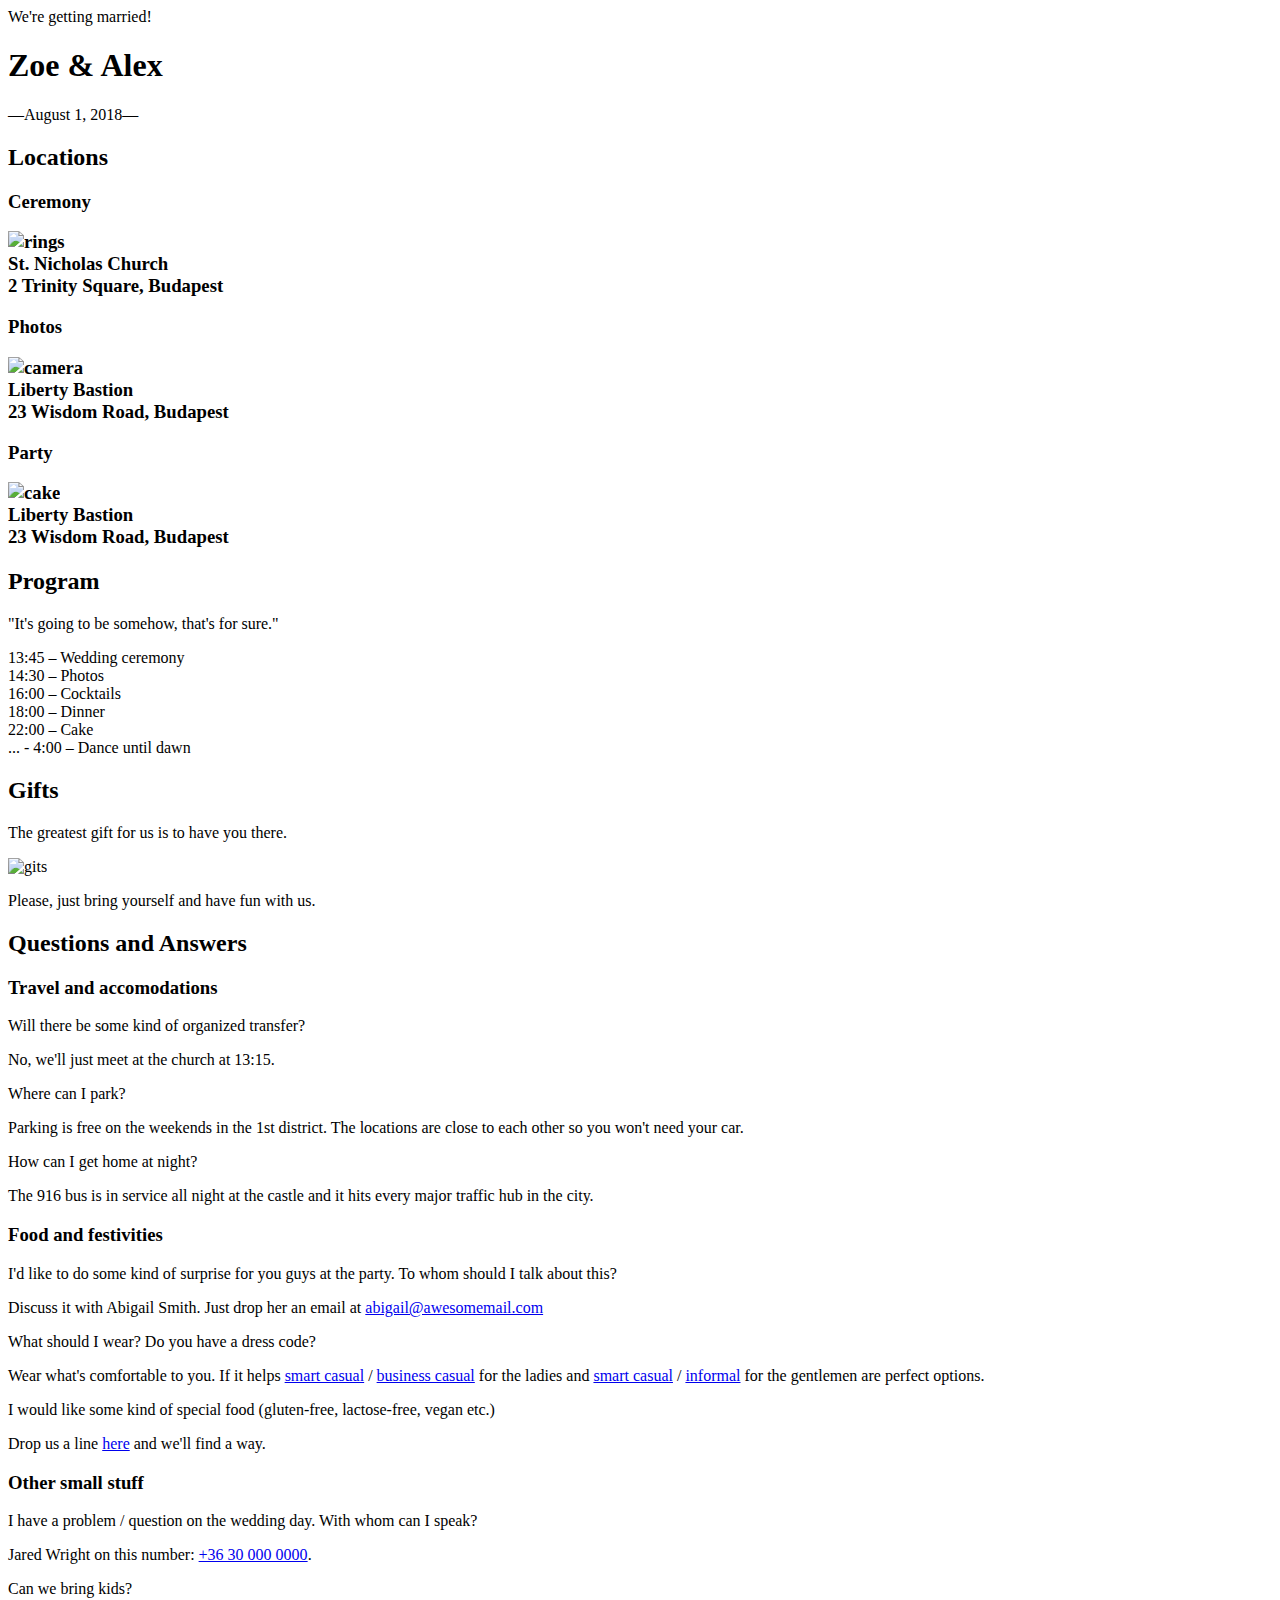
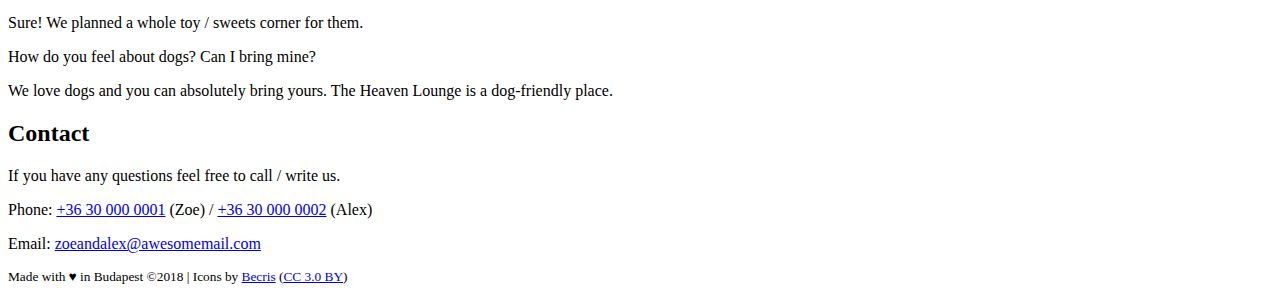
==== wedding_page_base.html @ 75daf419 "Add files via upload" ====
<!DOCTYPE html>
<html>
<head>
  <link rel="stylesheet" href="https://cdnjs.cloudflare.com/ajax/libs/meyer-reset/2.0/reset.css">
  <meta charset="utf-8">
  <meta name="viewport" content="width=device-width">
  <title>Zoe & Alex</title>
  <link rel="preconnect" href="https://fonts.googleapis.com">
  <link rel="preconnect" href="https://fonts.gstatic.com" crossorigin>
  <link href="https://fonts.googleapis.com/css2?family=Great+Vibes&family=Libre+Baskerville&family=Mulish:ital,wght@0,400;0,500;1,400&display=swap" rel="stylesheet">
  <link rel= "shortcut icon" type="image/x-icon"
  href= "https://i.imgur.com/c90SIor.png">
</head>
<body>
  <header id="cover">
    <div id="header_wrapper">
      <div class="tagline">We're getting married!</div>
      <h1>Zoe & Alex</h1>
      <div id="date">—August 1, 2018—</div>
    </div>
  </header>
  <main>
    <section id="locations">
      <h2>Locations</h2>
      <div class="locations_div">
        <h3>Ceremony<h3>
        <img src= "https://i.imgur.com/fa72e6f.png" alt="rings" class="pic">
        <div class="p">St. Nicholas Church</div>
        <div class="p">2 Trinity Square, Budapest</div>
      </div>
      <div class="locations_div">
        <h3>Photos<h3>
        <img src= "https://i.imgur.com/dZmMdLu.png" alt="camera" class="pic">
        <div class="p">Liberty Bastion</div>
        <div class="p">23 Wisdom Road, Budapest</div>
      </div>
      <div class="locations_div">
        <h3>Party<h3>
        <img src= "https://i.imgur.com/vAZptfh.png" alt="cake" class="pic">
        <div class="p">Liberty Bastion</div>
        <div class="p">23 Wisdom Road, Budapest</div>
      </div>
    </section>
    <section id="program">
      <div id="programs_wrapper">
      <h2>Program</h2>
      <p class="tagline">"It's going to be somehow, that's for sure."</p>
      <div id= "programs"> 13:45 – Wedding ceremony
        <br>14:30 – Photos
        <br>16:00 – Cocktails
        <br>18:00 – Dinner
        <br>22:00 – Cake
        <br> ... - 4:00 – Dance until dawn
      </div>
    </section>
    <section id="gifts">
      <h2>Gifts</h2>
      <p class="tagline">The greatest gift for us is to have you there.</p>
      <img src="https://i.imgur.com/Jvohzy8.png" alt="gits" class="pic">
      <p>Please, just bring yourself and have fun with us.</p>
    </section>
    <section id="faq">
      <h2>Questions and Answers</h2>
      <div class="faq_div">
        <h3>Travel and accomodations</h3>
        <p class="questions">Will there be some kind of organized transfer?</p>
        <p class="answers"> No, we'll just meet at the church at 13:15.</p>
        <p class="questions">Where can I park?</p>
        <p class="answers">Parking is free on the weekends in the 1st district. The locations are close to each other so you won't need your car.</p>
        <p class="questions">How can I get home at night?</p>
        <p class="answers">The 916 bus is in service all night at the castle and it hits every major traffic hub in the city.</p>
      </div>
      <div class="faq_div">
        <h3>Food and festivities</h3>
        <p class="questions">I'd like to do some kind of surprise for you guys at the party. To whom should I talk about this?</p>
        <p class="answers"> Discuss it with Abigail Smith. Just drop her an email at <a href="email:abigail@awesomemail.com" target="_blank">abigail@awesomemail.com</a></p>
        <p class="questions">What should I wear? Do you have a dress code?</p>
        <p class="answers">Wear what's comfortable to you. If it helps <a href="https://i.insider.com/53fb4c77eab8ea1c76ed5f4b?width=1000&format=jpeg&auto=webp" target="_blank">smart casual</a>  / <a href="https://i.insider.com/5ab95d3f7f0a831c008b4596?width=750&format=jpeg&auto=webp" target="_blank">business casual</a> for the ladies and <a href="https://i.insider.com/53fb4c77eab8ea1c76ed5f4b?width=1000&format=jpeg&auto=webp" target="_blank">smart casual</a> / <a href="https://w7.pngwing.com/pngs/984/201/png-transparent-fashion-hugo-boss-sportswear-model-winter-men-s-jeans-celebrities-blue-winter.png" target="_blank">informal</a> for the gentlemen are perfect options.</p>
        <p class="questions">I would like some kind of special food (gluten-free, lactose-free, vegan etc.)</p>
        <p class="answers">Drop us a line <a href="mailto:zoeandalex@awesomemail.com" target="_blank">here</a> and we'll find a way.</p>
      </div>
      <div class="faq_div">
        <h3>Other small stuff</h3>
        <p class="questions">I have a problem / question on the wedding day. With whom can I speak?</p>
        <p class="answers">Jared Wright on this number: <a href="tel:+36 30 000 1000" target="_blank">+36 30 000 0000</a>.</p>
        <p class="questions">Can we bring kids?</p>
        <p class="answers">Sure! We planned a whole toy / sweets corner for them.</p>
        <p class="questions">How do you feel about dogs? Can I bring mine?</p>
        <p class="answers">We love dogs and you can absolutely bring yours. The Heaven Lounge is a dog-friendly place.</p>
      </div>
    </section>
    <section id="contact">
      <h2>Contact</h2>
      <p>If you have any questions feel free to call / write us.</p>
      <p>Phone: 
        <a href="tel:+36 30 000 0001" target="_blank">+36 30 000 0001</a> (Zoe) /
        <a href="tel:+36 30 000 0002" target="_blank">+36 30 000 0002</a> (Alex)
      </p>
      <p>Email:
        <a href="mailto:zoeandalex@awesomemail.com" target="_blank">zoeandalex@awesomemail.com</a>
    </section>
    <footer>
      <small>
        <p>Made with ♥ in Budapest ©2018 | Icons by 
          <a href="http://www.flaticon.com/authors/becris" target="_blank">Becris</a> (<!--
       --><a href="https://creativecommons.org/licenses/by/3.0/" target="_blank">CC 3.0 BY</a>)
        </p>
      </small>
    </footer>      
  </main>
</body>
</html>
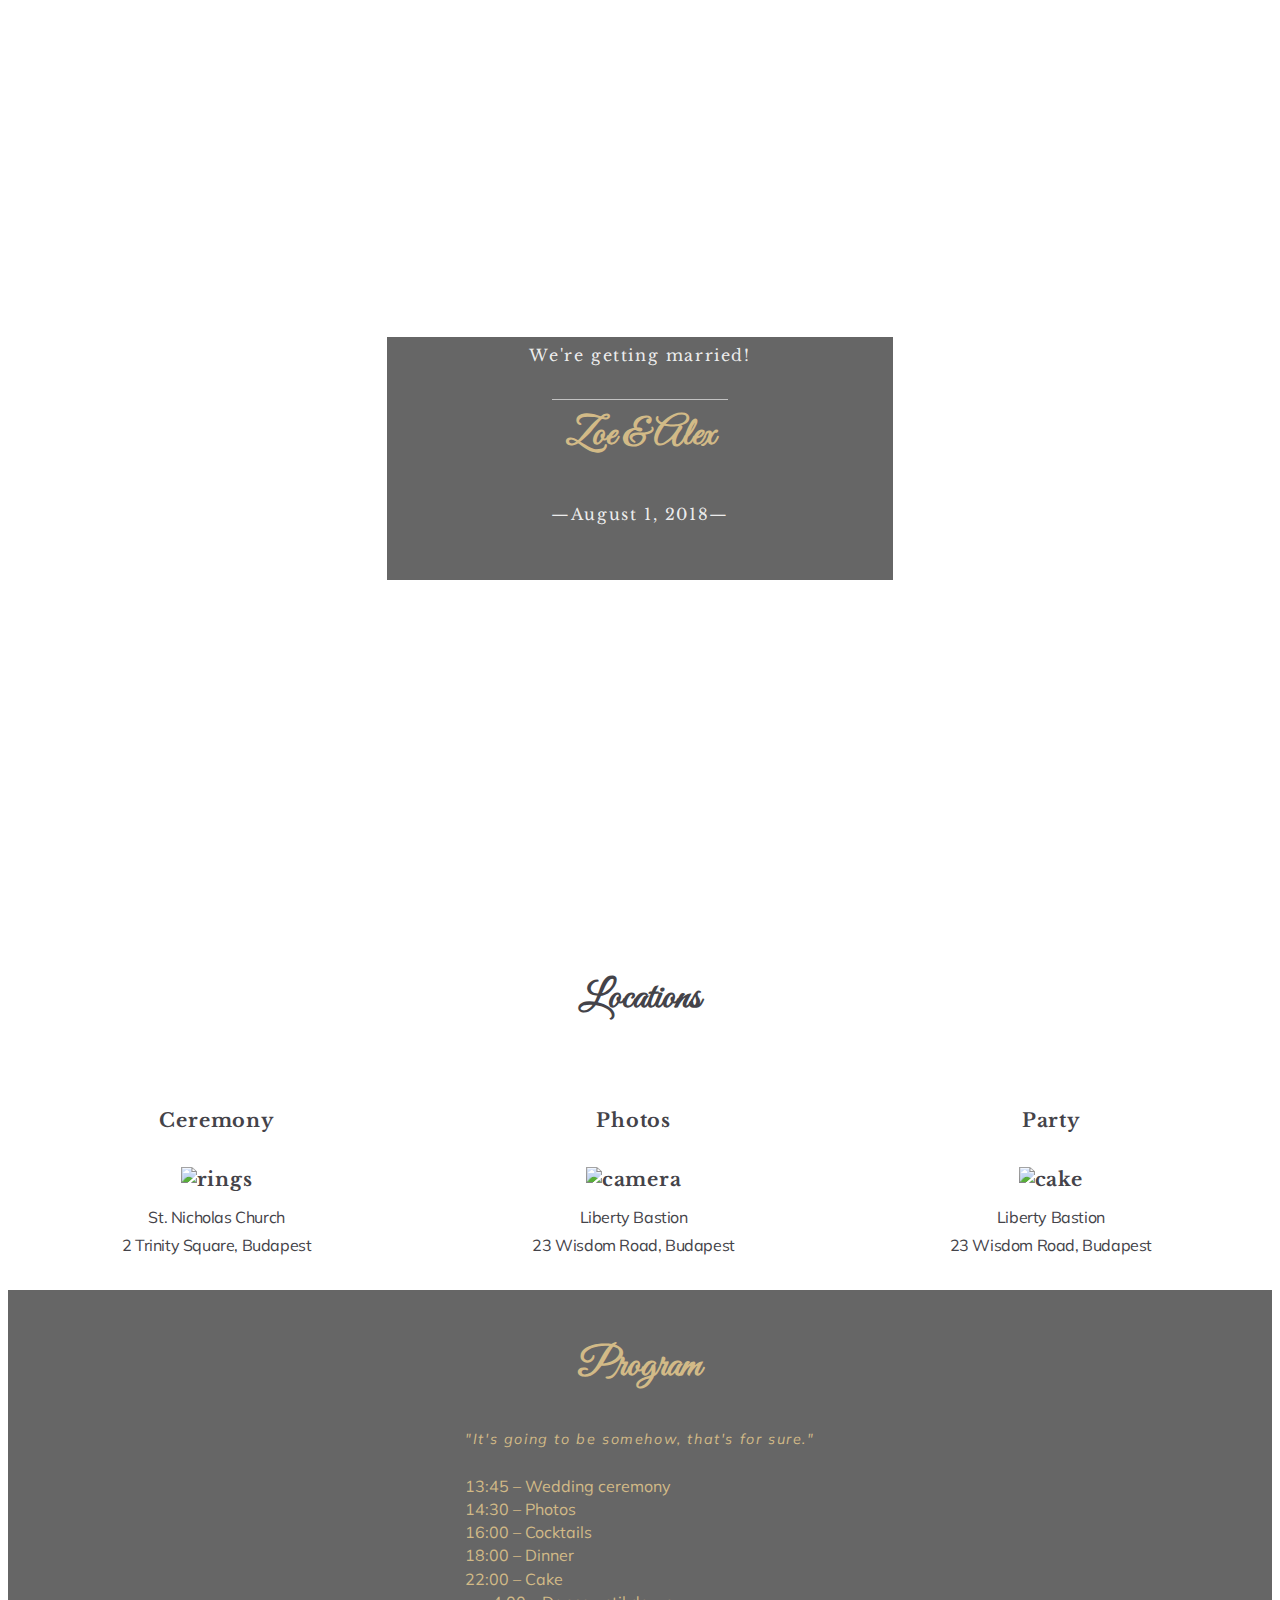
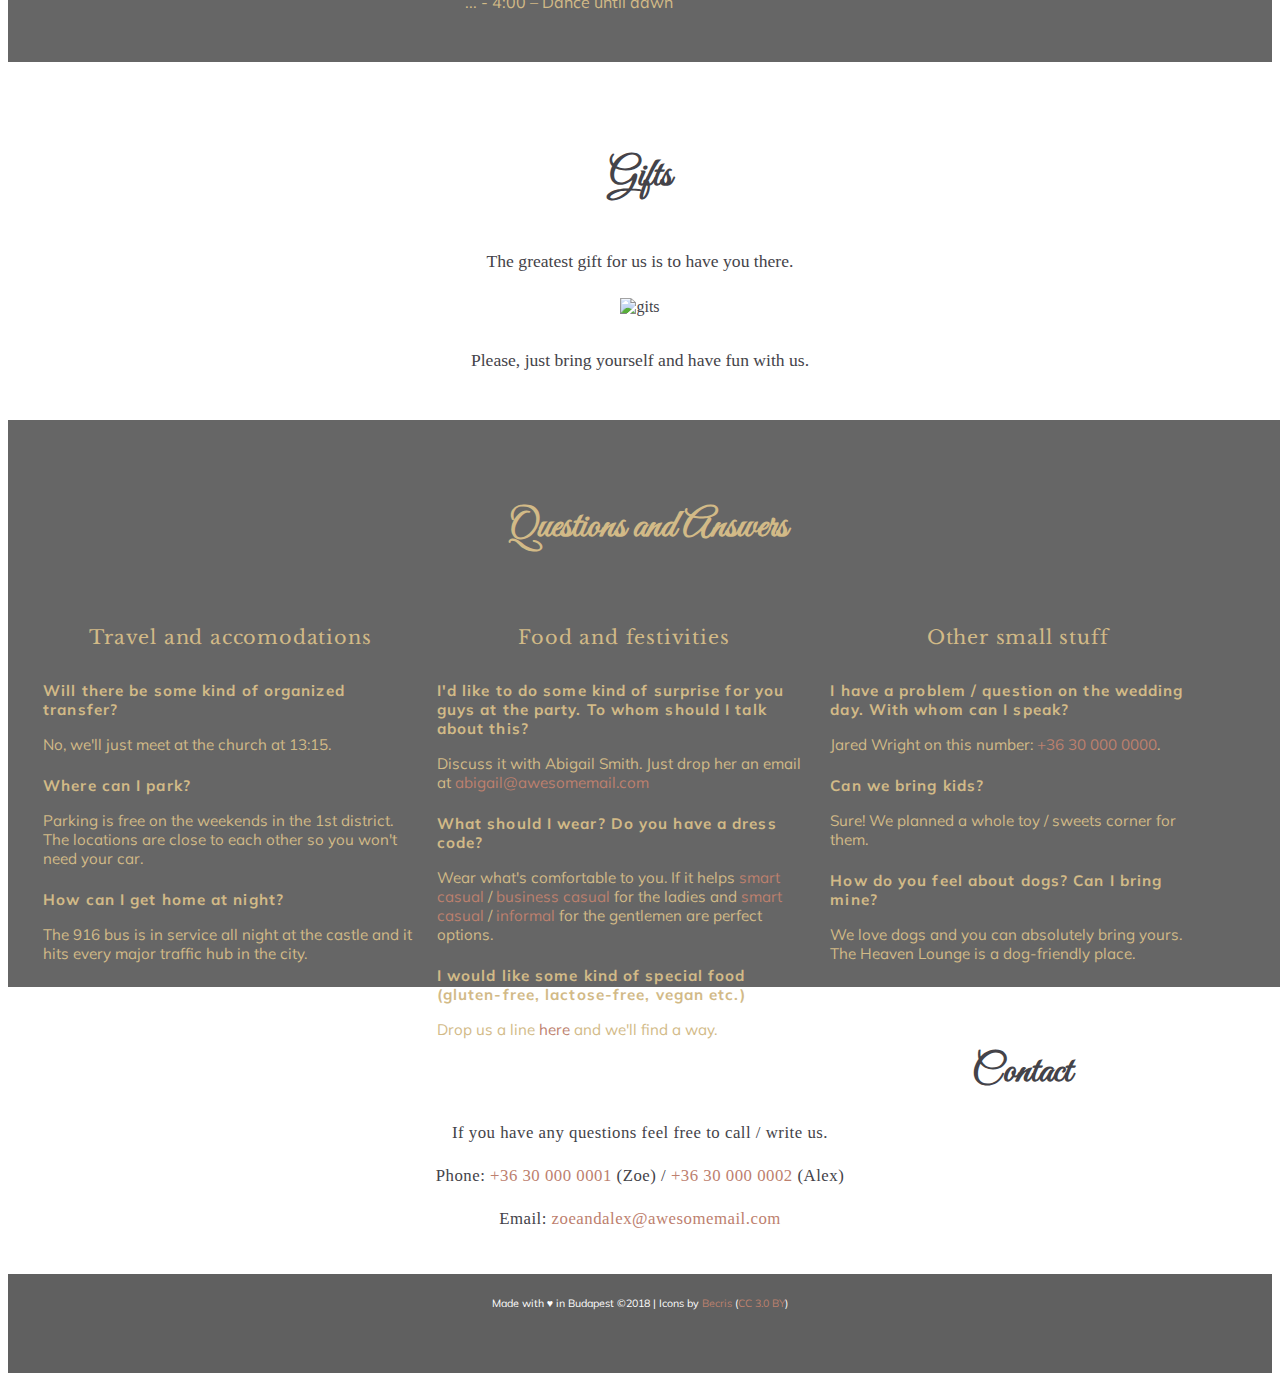
==== commit 1d5829b6: "Update wedding_page_base.html" ====
--- a/wedding_page_base.html
+++ b/wedding_page_base.html
@@ -1,7 +1,8 @@
 <!DOCTYPE html>
-<html>
+<html lang=en>
 <head>
   <link rel="stylesheet" href="https://cdnjs.cloudflare.com/ajax/libs/meyer-reset/2.0/reset.css">
+  <link rel="stylesheet" type="text/css" href="wedding_page_base.css">
   <meta charset="utf-8">
   <meta name="viewport" content="width=device-width">
   <title>Zoe & Alex</title>
--- a/wedding_page_base.css
+++ b/wedding_page_base.css
@@ -0,0 +1,255 @@
+* {
+  box-sizing: border-box;
+}
+body {
+  background: url("https://orange.codeberryschool.com/content/images/project-assets/wedding-landing-background.png") repeat;
+}
+a {
+  text-decoration: none;
+  color:#bd806e;
+}
+a:hover {
+color: #eda087;
+}
+h1, h2 {
+  font-family: "great vibes";
+}
+h1, #program, #faq {
+  color: #d2ba87;
+}
+body {
+  color: #444349;
+}
+/***  HEADER  ***/
+#cover {
+  background: url("https://orange.codeberryschool.com/content/images/project-assets/wedding-landing-cover.jpg") no-repeat 70%;
+  background-size: cover;
+  height: 100vh;
+  width: 100%;
+  display: flex;
+  text-align: center;
+  justify-content: center;
+  align-items: center;
+  
+}
+#header_wrapper {
+  background-color: hsla(100,0%,0%,.6);
+  height: 27%;
+  width: 100%;
+  color: hsla(0,0%,100%,.9);
+  font-family: "Libre Baskerville";
+}
+h1 {
+  display: inline-block;
+  font-size: 2.5rem;
+  width: 11rem;
+  border-top-style: solid;
+  border-width: 1.5px;
+  border-color: hsla(0,0%,100%,.6);
+  padding: 0.6rem;
+  font-size: 2.5rem;
+}
+.tagline, #date {
+  margin: 0.5rem 0rem 0.5rem;
+}
+.tagline, #date {
+  letter-spacing: 0.1rem;
+}
+
+@media (min-width: 640px) {
+  
+  #header_wrapper {
+    height: 27%;
+    width: 40%;
+  }
+}
+
+/***   LOCATIONS   ***/
+
+#locations {
+  font-family: 'mulish';
+  text-align: center;
+}
+.locations_div {
+  width: 100%;
+  position: relative;
+  text-align: center;
+}
+h2 {
+  font-size: 2.5rem;
+  padding: 2rem 1rem 1rem;
+  text-align: center;
+}
+h3 {
+  font-family: "Libre Baskerville";
+  font-size: 1.2rem;
+  font-weight: bold;
+  letter-spacing: .8px;
+  padding: .5rem;
+}
+.pic {
+  width: 5rem;
+  margin-bottom: 1rem;
+}
+#locations div {
+  font-family: 'mulish';
+  font-size: 1rem;
+  font-weight: normal;
+  padding: .5rem;
+  position: relative;
+}
+.locations_div::after {
+    content: "";
+    display: block;
+    height: 0.1875rem;
+    width: 25vw;
+    margin: 1.4rem auto;
+    background-color: #444349;
+}
+.p {
+ 
+  letter-spacing: -.4px;
+  margin: -8px;
+}
+
+@media (min-width: 640px) {
+  
+  #locations {
+    height: 35vh;
+  }
+  
+  .locations_div {
+    float: left;
+    width: 33%;
+  }
+  
+  .locations_div::after {
+    display: none;
+  }
+}
+/***   PROGRAM   ***/
+
+#program {
+  background-color: hsla(100,0%,0%,.6);
+  font-family: "mulish";
+  padding: 1rem;
+}
+#program h2 {
+  padding: 1rem;
+}
+#program .tagline {
+  font-style: italic;
+  margin-top: 1.5rem;
+  margin-bottom:1.5rem;
+  font-size: .9rem;
+}
+#program div {
+  line-height: 1.45rem;
+  margin-bottom: 1rem;
+}
+
+@media (min-width: 640px) {
+  
+  #program {
+    display: flex;
+    justify-content: center;
+  }
+}
+
+/***   GIFTS   ***/
+
+#gifts {
+  text-align: center;
+  padding: 1.5rem;
+}
+#gifts p {
+  margin-bottom: 1.5rem;
+  font-size: 1.1rem;
+  letter-spacing: 0px;
+  line-height: 1.45rem;
+}
+
+/***   FAQ   ***/
+
+#faq {
+background-color: hsla(100,0%,0%,.6);
+padding: 1rem;
+font-family: "mulish";
+font-size: .95rem;
+}
+.questions {
+  font-weight: bold;
+  margin-bottom: 1rem;
+  letter-spacing: 1.1px;
+}
+.answers {
+  margin-bottom: 1.4rem;
+}
+#faq h3 {
+  font-weight: normal;
+  margin-top: 1rem;
+  margin-bottom: 1.5rem;
+  text-align: center;
+}
+.faq_div::after {
+  content:"";
+  display: block;
+  height: 0.1875rem;
+  width: 50vw;
+  margin: 1.5rem auto;
+  background-color: #d2ba87;
+}
+
+@media (min-width: 640px) {
+  #faq {
+    width: 100vw;
+    height: calc(85ch - 10vw);
+  }
+  
+  .faq_div { 
+  width: 30%;
+  float: left;  
+  margin-left: 1.2rem;
+  }
+   
+  .faq_div::after {
+   display: none;
+  }
+}
+
+@media (min-width: 681px) {
+  
+  #faq {
+    height: calc(80ch - 12vw);
+  }
+}
+/***   CONTACT   ***/
+
+#contact {
+  padding: 1.5rem;
+  text-align: center;
+  line-height: 1.5rem;
+}
+#contact h2 {
+  padding: 1rem;
+  margin-bottom: 1.3rem;
+  
+}
+#contact p {
+  margin-top: 1rem;
+  margin-bottom: 1.2rem;
+  font-size: 1.05rem;
+  letter-spacing: .5px;
+}
+
+/***   FOOTER   ***/
+
+footer {
+  background-color: #606060;
+  padding: .7rem;
+  height: 11vh;
+  text-align: center;
+  color: white;
+  font-family:"mulish";
+   font-size: .8rem;
+}
